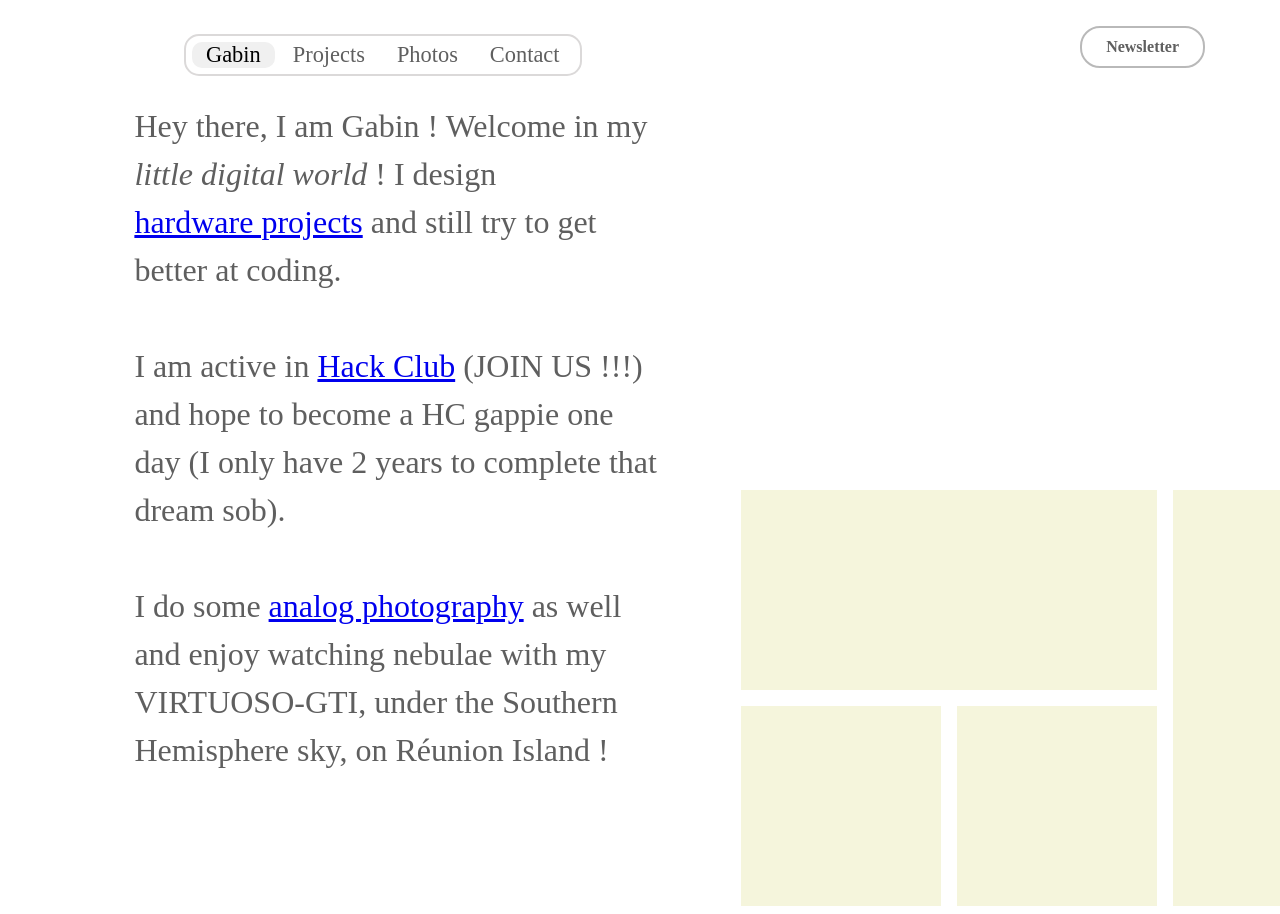
==== index.html @ 430d44c8 "Add files via upload" ====
<!doctype html>
<html lang="en">
  <head>
    <link rel="stylesheet" href="main.css" />
    <meta charset="UTF-8" />
    <meta name="viewport" content="width=device-width, initial-scale=1.0" />
    <meta
      name="keywords"
      content="Gabin, Tavernier, Reunion, Aerospace, Hardware, Hack Club"
    />
    <meta
      name="description"
      content="Haya ! Click here, it's my website !! I swear I am not going to hack you, I just want to share my projects and my interests with you !"
    />
    <title>Gabin - Home</title>
  </head>
  <body>
    <div id="header">
      <nav class="navbar">
        <ul>
          <li><a href="index.html" class="active">Gabin</a></li>
          <li><a href="projects.html">Projects</a></li>
          <li><a href="photos.html">Photos</a></li>
          <li><a href="contact.html">Contact</a></li>
        </ul>
      </nav>
      <div class="btns">
        <a href="newsletter.html" class="btn">Newsletter</a>
      </div>
    </div>
    <p class="about">
      Hey there, I am <span class="text-neutral-900">Gabin</span>&nbsp;! Welcome
      in my <i>little digital world</i>&nbsp;! I&nbsp;design
      <a href="projects.html">hardware&nbsp;projects</a> and still try to get
      better at coding.
    </p>
    <p class="about">
      I&nbsp;am active in <a href="https://hackclub.com">Hack Club</a> (JOIN
      US&nbsp;!!!) and hope to become a HC gappie one day (I only have 2 years
      to complete that dream sob).
    </p>
    <p class="about">
      I&nbsp;do some <a href="photos.html">analog photography</a> as well and
      enjoy watching nebulae with my VIRTUOSO-GTI, under the Southern Hemisphere
      sky, on Réunion Island&nbsp;!
    </p>

    <div class="grid-container">
      <div class="box" style="grid-area: box-1"></div>
      <div class="box" style="grid-area: box-2"></div>
      <div class="box" style="grid-area: box-3"></div>
      <div class="box box-4"></div>
    </div>
  </body>
</html>

<!---I&nbsp;design PCBs, program microcontrollers,
      experiment with technical CAD models, learn airframe design by making RC
      planes and also try to get deeper into coding.-->
---- main.css ----
p.about {
        color: rgb(95, 95, 95);
        font-size: 200%;
        line-height: 1.5;
        margin-right: 48%;
        margin-left: 10%;
        margin-top: 0.5em;
      }

.photos-wip {
        font-size: 500%;
        line-height: 1.5;
        margin-right: 10%;
        margin-left: 10%;
        margin-top: 18%;
        text-align: center;
      }


.wip {
        font-size: 500%;
        line-height: 1.5;
        margin-right: 10%;
        margin-left: 10%;
        margin-top: 18%;
        text-align: center;
      }
.box {
    background-color: beige;
}

.box-4 {
    background-image: url(images/perdican\ remove.png);
    background-size: contain;
    background-position: center;
}

.grid-container {
    margin-left: 58%;
    margin-top: -25%;
    display: grid;
    grid-auto-columns: 200px;
    grid-auto-rows: 200px;
    gap: 1em;
    grid-template-areas: 
    "box-1 box-1 box-2"
    "box-3 box-4 box-2";
}

@media(max-width: 56em){
    .grid-container {
       gap: 1em;
       grid-template-areas: 
       "box-1 box-1"
       "box-2 box-3"
       "box-2 box-4";
    }
}

body {
    display: flex;
    flex-wrap: wrap;
    align-items: flex-start;
}
.navbar ul{
    list-style-type: none;
    display: inline-flex;
    gap: 4px;
    border-radius: 15px;
    background-color:rgb(255, 255, 255);
    padding: 6px;
    margin-left: 9em;
    margin-bottom: 0px;
    border: 2px solid rgb(219, 217, 217);
}
.navbar a{
    font-size: 1.4em;
    color: rgb(95, 95, 95);
    text-decoration: none;
    padding: 0px 14px;
    display: block;
    text-align: center;
    transition: 0.3s;
    border-radius: 10px;
}
.navbar a:hover{
    background-color: rgb(240, 240, 240);
    
}
.navbar li{
    float: left;
}
.navbar a.active {
    color: black;
    background-color: rgb(240, 240, 240);
}
#header {
    display: flex;
    justify-content: space-between;
    align-items: center;
    padding: 10px 2em;
    width: 100%;
}
.btns {
    display: flex;
    margin-right: 2em;
}
.btn { 
    margin: 3px;
    text-decoration: none;
    padding: 0.6rem 1.5rem;
    border-radius: 20px;
    font-weight: 600;
    font-size: 1rem;
    background: white;
    color: rgb(95, 95, 95);
    border: 2px solid rgb(185, 185, 185);
    transition: 0.3s;
}
.btn-active {
    margin: 3px;
    text-decoration: none;
    padding: 0.6rem 1.5rem;
    border-radius: 20px;
    font-weight: 600;
    font-size: 1rem;
    background: rgb(240, 240, 240);
    color: rgb(0, 0, 0);
    border: 2px solid rgb(185, 185, 185);
}
.btn:hover {
    background: rgb(240, 240, 240);
    
}
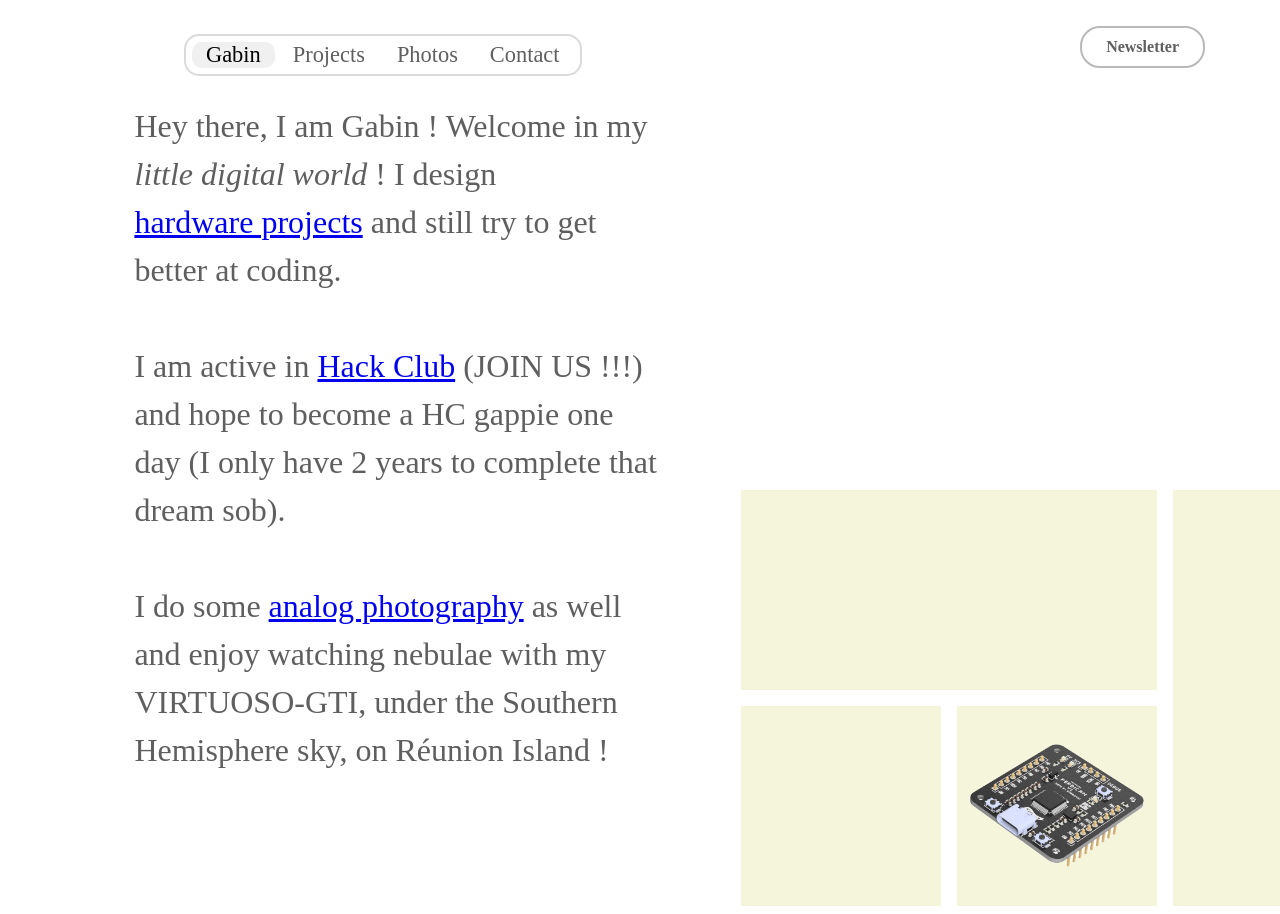
==== commit 5ab9679a: "add updated css and html files with navbar, text description etc, see devlogs" ====
--- a/index.html
+++ b/index.html
@@ -1,59 +1,59 @@
-<!doctype html>
-<html lang="en">
-  <head>
-    <link rel="stylesheet" href="main.css" />
-    <meta charset="UTF-8" />
-    <meta name="viewport" content="width=device-width, initial-scale=1.0" />
-    <meta
-      name="keywords"
-      content="Gabin, Tavernier, Reunion, Aerospace, Hardware, Hack Club"
-    />
-    <meta
-      name="description"
-      content="Haya ! Click here, it's my website !! I swear I am not going to hack you, I just want to share my projects and my interests with you !"
-    />
-    <title>Gabin - Home</title>
-  </head>
-  <body>
-    <div id="header">
-      <nav class="navbar">
-        <ul>
-          <li><a href="index.html" class="active">Gabin</a></li>
-          <li><a href="projects.html">Projects</a></li>
-          <li><a href="photos.html">Photos</a></li>
-          <li><a href="contact.html">Contact</a></li>
-        </ul>
-      </nav>
-      <div class="btns">
-        <a href="newsletter.html" class="btn">Newsletter</a>
-      </div>
-    </div>
-    <p class="about">
-      Hey there, I am <span class="text-neutral-900">Gabin</span>&nbsp;! Welcome
-      in my <i>little digital world</i>&nbsp;! I&nbsp;design
-      <a href="projects.html">hardware&nbsp;projects</a> and still try to get
-      better at coding.
-    </p>
-    <p class="about">
-      I&nbsp;am active in <a href="https://hackclub.com">Hack Club</a> (JOIN
-      US&nbsp;!!!) and hope to become a HC gappie one day (I only have 2 years
-      to complete that dream sob).
-    </p>
-    <p class="about">
-      I&nbsp;do some <a href="photos.html">analog photography</a> as well and
-      enjoy watching nebulae with my VIRTUOSO-GTI, under the Southern Hemisphere
-      sky, on Réunion Island&nbsp;!
-    </p>
-
-    <div class="grid-container">
-      <div class="box" style="grid-area: box-1"></div>
-      <div class="box" style="grid-area: box-2"></div>
-      <div class="box" style="grid-area: box-3"></div>
-      <div class="box box-4"></div>
-    </div>
-  </body>
-</html>
-
-<!---I&nbsp;design PCBs, program microcontrollers,
-      experiment with technical CAD models, learn airframe design by making RC
-      planes and also try to get deeper into coding.-->
+<!doctype html>
+<html lang="en">
+  <head>
+    <link rel="stylesheet" href="main.css" />
+    <meta charset="UTF-8" />
+    <meta name="viewport" content="width=device-width, initial-scale=1.0" />
+    <meta
+      name="keywords"
+      content="Gabin, Tavernier, Reunion, Aerospace, Hardware, Hack Club"
+    />
+    <meta
+      name="description"
+      content="Haya ! Click here, it's my website !! I swear I am not going to hack you, I just want to share my projects and my interests with you !"
+    />
+    <title>Gabin - Home</title>
+  </head>
+  <body>
+    <div id="header">
+      <nav class="navbar">
+        <ul>
+          <li><a href="index.html" class="active">Gabin</a></li>
+          <li><a href="projects.html">Projects</a></li>
+          <li><a href="photos.html">Photos</a></li>
+          <li><a href="contact.html">Contact</a></li>
+        </ul>
+      </nav>
+      <div class="btns">
+        <a href="newsletter.html" class="btn">Newsletter</a>
+      </div>
+    </div>
+    <p class="about">
+      Hey there, I am <span class="text-neutral-900">Gabin</span>&nbsp;! Welcome
+      in my <i>little digital world</i>&nbsp;! I&nbsp;design
+      <a href="projects.html">hardware&nbsp;projects</a> and still try to get
+      better at coding.
+    </p>
+    <p class="about">
+      I&nbsp;am active in <a href="https://hackclub.com">Hack Club</a> (JOIN
+      US&nbsp;!!!) and hope to become a HC gappie one day (I only have 2 years
+      to complete that dream sob).
+    </p>
+    <p class="about">
+      I&nbsp;do some <a href="photos.html">analog photography</a> as well and
+      enjoy watching nebulae with my VIRTUOSO-GTI, under the Southern Hemisphere
+      sky, on Réunion Island&nbsp;!
+    </p>
+
+    <div class="grid-container">
+      <div class="box" style="grid-area: box-1"></div>
+      <div class="box" style="grid-area: box-2"></div>
+      <div class="box" style="grid-area: box-3"></div>
+      <div class="box box-4"></div>
+    </div>
+  </body>
+</html>
+
+<!---I&nbsp;design PCBs, program microcontrollers,
+      experiment with technical CAD models, learn airframe design by making RC
+      planes and also try to get deeper into coding.-->
--- a/main.css
+++ b/main.css
@@ -1,134 +1,134 @@
-p.about {
-        color: rgb(95, 95, 95);
-        font-size: 200%;
-        line-height: 1.5;
-        margin-right: 48%;
-        margin-left: 10%;
-        margin-top: 0.5em;
-      }
-
-.photos-wip {
-        font-size: 500%;
-        line-height: 1.5;
-        margin-right: 10%;
-        margin-left: 10%;
-        margin-top: 18%;
-        text-align: center;
-      }
-
-
-.wip {
-        font-size: 500%;
-        line-height: 1.5;
-        margin-right: 10%;
-        margin-left: 10%;
-        margin-top: 18%;
-        text-align: center;
-      }
-.box {
-    background-color: beige;
-}
-
-.box-4 {
-    background-image: url(images/perdican\ remove.png);
-    background-size: contain;
-    background-position: center;
-}
-
-.grid-container {
-    margin-left: 58%;
-    margin-top: -25%;
-    display: grid;
-    grid-auto-columns: 200px;
-    grid-auto-rows: 200px;
-    gap: 1em;
-    grid-template-areas: 
-    "box-1 box-1 box-2"
-    "box-3 box-4 box-2";
-}
-
-@media(max-width: 56em){
-    .grid-container {
-       gap: 1em;
-       grid-template-areas: 
-       "box-1 box-1"
-       "box-2 box-3"
-       "box-2 box-4";
-    }
-}
-
-body {
-    display: flex;
-    flex-wrap: wrap;
-    align-items: flex-start;
-}
-.navbar ul{
-    list-style-type: none;
-    display: inline-flex;
-    gap: 4px;
-    border-radius: 15px;
-    background-color:rgb(255, 255, 255);
-    padding: 6px;
-    margin-left: 9em;
-    margin-bottom: 0px;
-    border: 2px solid rgb(219, 217, 217);
-}
-.navbar a{
-    font-size: 1.4em;
-    color: rgb(95, 95, 95);
-    text-decoration: none;
-    padding: 0px 14px;
-    display: block;
-    text-align: center;
-    transition: 0.3s;
-    border-radius: 10px;
-}
-.navbar a:hover{
-    background-color: rgb(240, 240, 240);
-    
-}
-.navbar li{
-    float: left;
-}
-.navbar a.active {
-    color: black;
-    background-color: rgb(240, 240, 240);
-}
-#header {
-    display: flex;
-    justify-content: space-between;
-    align-items: center;
-    padding: 10px 2em;
-    width: 100%;
-}
-.btns {
-    display: flex;
-    margin-right: 2em;
-}
-.btn { 
-    margin: 3px;
-    text-decoration: none;
-    padding: 0.6rem 1.5rem;
-    border-radius: 20px;
-    font-weight: 600;
-    font-size: 1rem;
-    background: white;
-    color: rgb(95, 95, 95);
-    border: 2px solid rgb(185, 185, 185);
-    transition: 0.3s;
-}
-.btn-active {
-    margin: 3px;
-    text-decoration: none;
-    padding: 0.6rem 1.5rem;
-    border-radius: 20px;
-    font-weight: 600;
-    font-size: 1rem;
-    background: rgb(240, 240, 240);
-    color: rgb(0, 0, 0);
-    border: 2px solid rgb(185, 185, 185);
-}
-.btn:hover {
-    background: rgb(240, 240, 240);
-    
-}
+p.about {
+        color: rgb(95, 95, 95);
+        font-size: 200%;
+        line-height: 1.5;
+        margin-right: 48%;
+        margin-left: 10%;
+        margin-top: 0.5em;
+      }
+
+.photos-wip {
+        font-size: 500%;
+        line-height: 1.5;
+        margin-right: 10%;
+        margin-left: 10%;
+        margin-top: 18%;
+        text-align: center;
+      }
+
+
+.wip {
+        font-size: 500%;
+        line-height: 1.5;
+        margin-right: 10%;
+        margin-left: 10%;
+        margin-top: 18%;
+        text-align: center;
+      }
+.box {
+    background-color: beige;
+}
+
+.box-4 {
+    background-image: url(images/perdican\ remove.png);
+    background-size: contain;
+    background-position: center;
+}
+
+.grid-container {
+    margin-left: 58%;
+    margin-top: -25%;
+    display: grid;
+    grid-auto-columns: 200px;
+    grid-auto-rows: 200px;
+    gap: 1em;
+    grid-template-areas: 
+    "box-1 box-1 box-2"
+    "box-3 box-4 box-2";
+}
+
+@media(max-width: 56em){
+    .grid-container {
+       gap: 1em;
+       grid-template-areas: 
+       "box-1 box-1"
+       "box-2 box-3"
+       "box-2 box-4";
+    }
+}
+
+body {
+    display: flex;
+    flex-wrap: wrap;
+    align-items: flex-start;
+}
+.navbar ul{
+    list-style-type: none;
+    display: inline-flex;
+    gap: 4px;
+    border-radius: 15px;
+    background-color:rgb(255, 255, 255);
+    padding: 6px;
+    margin-left: 9em;
+    margin-bottom: 0px;
+    border: 2px solid rgb(219, 217, 217);
+}
+.navbar a{
+    font-size: 1.4em;
+    color: rgb(95, 95, 95);
+    text-decoration: none;
+    padding: 0px 14px;
+    display: block;
+    text-align: center;
+    transition: 0.3s;
+    border-radius: 10px;
+}
+.navbar a:hover{
+    background-color: rgb(240, 240, 240);
+    
+}
+.navbar li{
+    float: left;
+}
+.navbar a.active {
+    color: black;
+    background-color: rgb(240, 240, 240);
+}
+#header {
+    display: flex;
+    justify-content: space-between;
+    align-items: center;
+    padding: 10px 2em;
+    width: 100%;
+}
+.btns {
+    display: flex;
+    margin-right: 2em;
+}
+.btn { 
+    margin: 3px;
+    text-decoration: none;
+    padding: 0.6rem 1.5rem;
+    border-radius: 20px;
+    font-weight: 600;
+    font-size: 1rem;
+    background: white;
+    color: rgb(95, 95, 95);
+    border: 2px solid rgb(185, 185, 185);
+    transition: 0.3s;
+}
+.btn-active {
+    margin: 3px;
+    text-decoration: none;
+    padding: 0.6rem 1.5rem;
+    border-radius: 20px;
+    font-weight: 600;
+    font-size: 1rem;
+    background: rgb(240, 240, 240);
+    color: rgb(0, 0, 0);
+    border: 2px solid rgb(185, 185, 185);
+}
+.btn:hover {
+    background: rgb(240, 240, 240);
+    
+}
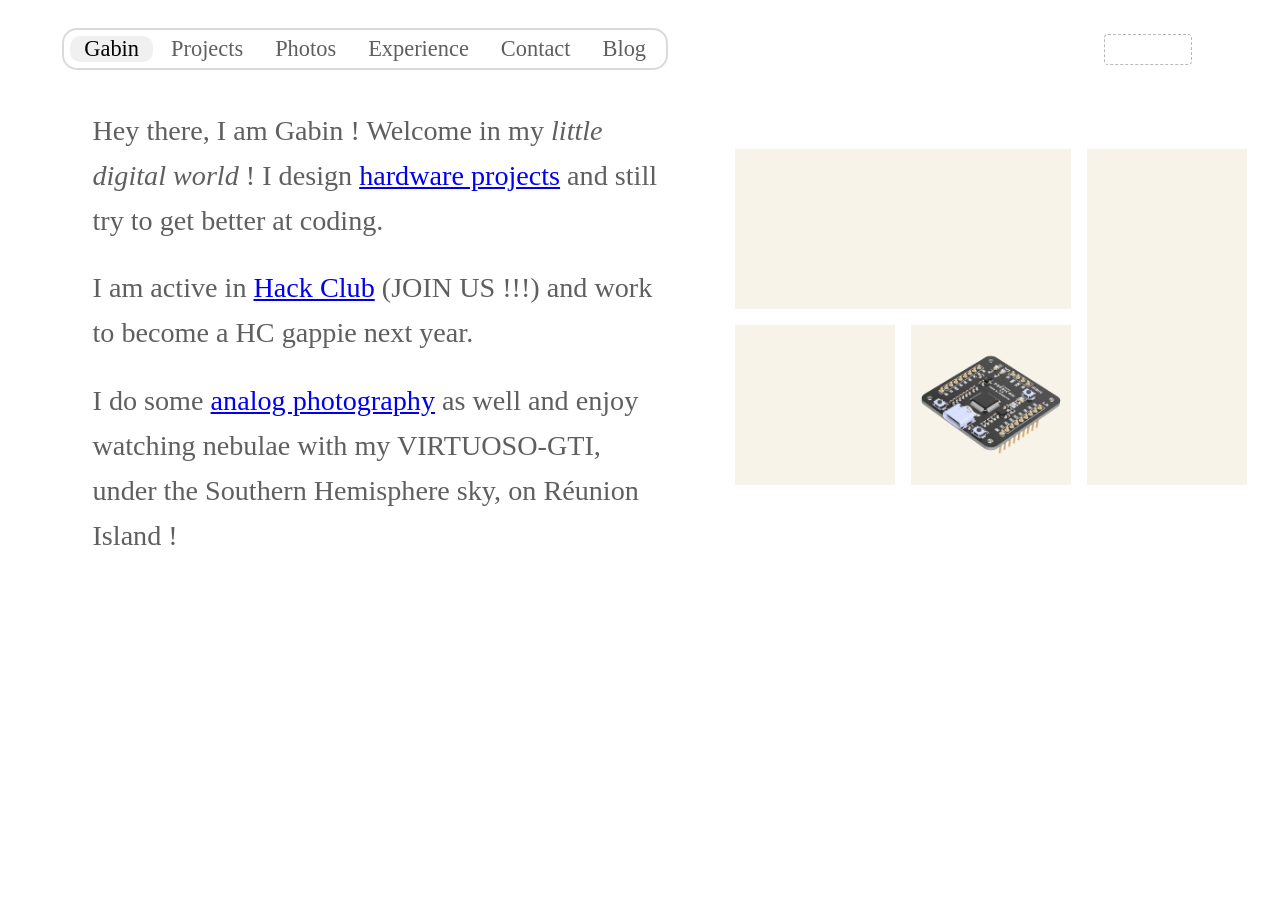
==== commit 3c8fb082: "bigger navbar with new pages (pages not finished yet), removed newsletter btn, add js for tap animat" ====
--- a/index.html
+++ b/index.html
@@ -21,11 +21,13 @@
           <li><a href="index.html" class="active">Gabin</a></li>
           <li><a href="projects.html">Projects</a></li>
           <li><a href="photos.html">Photos</a></li>
+          <li><a href="role.html">Experience</a></li>
           <li><a href="contact.html">Contact</a></li>
+          <li><a href="blog.html">Blog</a></li>
         </ul>
       </nav>
       <div class="btns">
-        <a href="newsletter.html" class="btn">Newsletter</a>
+        <div class="badge-placeholder"></div>
       </div>
     </div>
     <p class="about">
@@ -36,8 +38,7 @@
     </p>
     <p class="about">
       I&nbsp;am active in <a href="https://hackclub.com">Hack Club</a> (JOIN
-      US&nbsp;!!!) and hope to become a HC gappie one day (I only have 2 years
-      to complete that dream sob).
+      US&nbsp;!!!) and work to become a HC gappie next year.
     </p>
     <p class="about">
       I&nbsp;do some <a href="photos.html">analog photography</a> as well and
@@ -48,9 +49,16 @@
     <div class="grid-container">
       <div class="box" style="grid-area: box-1"></div>
       <div class="box" style="grid-area: box-2"></div>
-      <div class="box" style="grid-area: box-3"></div>
-      <div class="box box-4"></div>
+      <div class="box box-3" style="grid-area: box-3">
+        <span class="box-label">My Pictures</span>
+        <div class="box-image"></div>
+      </div>
+      <div class="box box-4" style="grid-area: box-4">
+        <span class="box-label">My Projects</span>
+        <div class="box-image"></div>
+      </div>
     </div>
+    <script src="script.js"></script>
   </body>
 </html>
 
--- a/main.css
+++ b/main.css
@@ -1,134 +1,442 @@
+:root {
+  --text-col: 55%;
+}
+
+*, *::before, *::after {
+  box-sizing: border-box;
+}
+
+html {
+  overflow-x: hidden;
+}
+
+img {
+  max-width: 100%;
+  height: auto;
+  display: block;
+}
+
+body {
+  display: grid;
+  grid-template-columns: var(--text-col) 1fr;
+}
+
+#header {
+  grid-column: 1 / -1;
+  display: flex;
+  justify-content: space-between;
+  align-items: center;
+  padding: 20px 0 15px 0;
+}
+    
+.navbar {
+  width: var(--text-col);
+  display: flex;
+  justify-content: center;
+  margin-left: 0.6em;
+}
+
+.navbar ul {
+  list-style: none;
+  display: inline-flex;
+  gap: 4px;
+  border-radius: 15px;
+  background-color: white;
+  padding: 6px;
+  margin: 0;
+  border: 2px solid rgb(219, 217, 217);
+}
+
+.navbar li {
+  float: left;
+}
+
+.navbar a {
+  font-size: 1.4em;
+  color: rgb(95, 95, 95);
+  text-decoration: none;
+  padding: 0 14px;
+  display: block;
+  text-align: center;
+  transition: background-color 0.3s;
+  border-radius: 10px;
+}
+
+.navbar a:hover,
+.navbar a.active {
+  background-color: rgb(240, 240, 240);
+}
+
+.navbar a.active {
+  color: black;
+}
+
+.btns {
+  display: flex;
+  margin-right: 5em;
+}
+
+.badge-placeholder {
+  width: 88px;
+  height: 31px;
+  border: 1px dashed rgb(185, 185, 185);
+  border-radius: 4px;
+}
+
+.btn,
+.btn-active {
+  position: relative;
+  z-index: 0;
+  margin: 3px;
+  text-decoration: none;
+  padding: 0.6rem 1.5rem;
+  border-radius: 20px;
+  font-weight: 600;
+  font-size: 1rem;
+  border: 2px solid rgb(185, 185, 185);
+}
+
+.btn {
+  background: white;
+  color: rgb(95, 95, 95);
+}
+
+.btn-active {
+  background: white;
+  color: black;
+}
+
+.btn::before,
+.btn-active::before {
+  content: "";
+  position: absolute;
+  inset: 6px;
+  border-radius: 14px;
+  background: transparent;
+  transition: background-color 0.3s;
+  z-index: -1;
+}
+
+.btn:hover::before,
+.btn-active::before {
+  background: rgb(240, 240, 240);
+}
+
 p.about {
-        color: rgb(95, 95, 95);
-        font-size: 200%;
-        line-height: 1.5;
-        margin-right: 48%;
-        margin-left: 10%;
-        margin-top: 0.5em;
-      }
-
+  color: rgb(95, 95, 95);
+  font-size: clamp(1.25rem, 2.2vw, 2rem);
+  line-height: 1.6;
+  margin: 0.8em 0 0 3em;
+  padding-right: 1.5em;
+}
+
+.wip,
 .photos-wip {
-        font-size: 500%;
-        line-height: 1.5;
-        margin-right: 10%;
-        margin-left: 10%;
-        margin-top: 18%;
-        text-align: center;
-      }
-
-
-.wip {
-        font-size: 500%;
-        line-height: 1.5;
-        margin-right: 10%;
-        margin-left: 10%;
-        margin-top: 18%;
-        text-align: center;
-      }
+  grid-column: 1 / -1;
+  font-size: clamp(2rem, 8vw, 5rem);
+  line-height: 1.5;
+  margin: 10% 10% 0;
+  text-align: center;
+}
+
+.box-1 { grid-area: box-1; }
+.box-2 { grid-area: box-2; }
+.box-3 { grid-area: box-3; }
+.box-4 { grid-area: box-4; }
+
 .box {
-    background-color: beige;
-}
-
-.box-4 {
-    background-image: url(images/perdican\ remove.png);
-    background-size: contain;
-    background-position: center;
-}
-
+  background-color: #f7f3e8;
+  position: relative;
+  overflow: hidden;
+}
+.box-image {
+  position: absolute;
+  inset: 0;
+  transition: background-position 1.1s ease, background-size 1.1s ease;
+}
+.box-4 .box-image {
+  background-image: url(images/perdican\ remove.png);
+  background-size: 100%;
+  background-position: center;
+  background-repeat: no-repeat;
+}
+.box-4 .box-label {
+  opacity: 0;
+}
+.box-4:hover .box-image,
+.box-4.is-active .box-image {
+  background-size: 160%;
+  background-position: center -25%;
+}
+.box-4:hover .box-label,
+.box-4.is-active .box-label {
+  opacity: 1;
+}
+.box-3 .box-image {
+  background-image: url(images/picasso-removed.png);
+  background-size: 140%;
+  background-position: center 40%;
+  background-repeat: no-repeat;
+}
+.box-3:hover .box-image,
+.box-3.is-active .box-image {
+  background-position: center 20%;
+}
+.box-3 .box-label {
+  opacity: 0;
+}
+.box-3:hover .box-label,
+.box-3.is-active .box-label {
+  opacity: 1;
+}
+.box-label {
+  position: absolute;
+  inset: 0;
+  display: flex;
+  align-items: center;
+  justify-content: center;
+  transform: translateY(-3em);
+  transition: opacity 0.9s ease;
+  font-weight: bold;
+}
 .grid-container {
-    margin-left: 58%;
-    margin-top: -25%;
-    display: grid;
-    grid-auto-columns: 200px;
-    grid-auto-rows: 200px;
-    gap: 1em;
-    grid-template-areas: 
+  grid-column: 2;
+  grid-row: 2 / 5;
+  align-self: start;
+  margin: 4em 0em 0 2em;
+  display: grid;
+  grid-template-columns: repeat(3, 160px);
+  grid-template-rows: repeat(2, 160px);
+  grid-template-areas:
     "box-1 box-1 box-2"
     "box-3 box-4 box-2";
-}
-
-@media(max-width: 56em){
-    .grid-container {
-       gap: 1em;
-       grid-template-areas: 
-       "box-1 box-1"
-       "box-2 box-3"
-       "box-2 box-4";
-    }
-}
-
-body {
+  gap: 1em;
+}
+
+@media screen and (min-width: 1440px) {
+  :root { --text-col: 50%; }
+
+  p.about {
+    font-size: clamp(2rem, 2.2vw, 2.5rem);
+  }
+
+  .grid-container {
+    grid-template-columns: repeat(3, 210px);
+    grid-template-rows: repeat(2, 210px);
+  }
+}
+
+@media screen and (min-width: 1800px) {
+  :root { --text-col: 48%; }
+
+  p.about {
+    font-size: clamp(2.2rem, 2.2vw, 2.8rem);
+  }
+
+  .grid-container {
+    grid-template-columns: repeat(3, 250px);
+    grid-template-rows: repeat(2, 250px);
+  }
+}
+
+@media screen and (max-width: 1024px) {
+  body {
     display: flex;
-    flex-wrap: wrap;
-    align-items: flex-start;
-}
-.navbar ul{
-    list-style-type: none;
-    display: inline-flex;
-    gap: 4px;
-    border-radius: 15px;
-    background-color:rgb(255, 255, 255);
-    padding: 6px;
-    margin-left: 9em;
-    margin-bottom: 0px;
-    border: 2px solid rgb(219, 217, 217);
-}
-.navbar a{
-    font-size: 1.4em;
-    color: rgb(95, 95, 95);
-    text-decoration: none;
-    padding: 0px 14px;
-    display: block;
-    text-align: center;
-    transition: 0.3s;
-    border-radius: 10px;
-}
-.navbar a:hover{
-    background-color: rgb(240, 240, 240);
-    
-}
-.navbar li{
-    float: left;
-}
-.navbar a.active {
-    color: black;
-    background-color: rgb(240, 240, 240);
-}
-#header {
+    flex-direction: column;
+    align-items: center;
+  }
+
+  .btns {
+    display: none;
+  }
+
+  #header {
+    justify-content: center;
+    padding: 10px 0;
+  }
+
+  .navbar {
+    width: auto;
+  }
+
+  .navbar ul {
+    margin-left: 0;
+  }
+
+  p.about {
+    max-width: 80%;
+    padding-right: 0;
+    margin: 0.8em auto 0.4em;
+    font-size: 2rem;
+  }
+
+  .grid-container {
+    grid-column: unset;
+    grid-row: unset;
+    align-self: unset;
+    justify-self: unset;
+    margin: 30px auto;
+    margin-top: 30px;
+    max-width: 90vw;
+    grid-template-columns: repeat(3, minmax(0, 160px));
+    grid-template-rows: repeat(2, minmax(0, 160px));
+    grid-template-areas:
+      "box-1 box-1 box-2"
+      "box-3 box-4 box-2";
+    justify-content: center;
+  }
+
+  .wip,
+  .photos-wip {
+    grid-column: unset;
+    width: 100%;
+    margin-top: 8%;
+  }
+}
+
+@media screen and (max-width: 600px) {
+  #header {
+    padding: 6px 5px;
+  }
+
+  .navbar {
+    width: 110%;
+    max-width: 360px;
+  }
+
+  .navbar ul {
+    justify-content: center;
+    width: 100%;
+    padding: 4px;
+    gap: 0;
+    border-width: 1px;
+  }
+
+  .navbar a {
+    font-size: 0.85rem;
+    padding: 4px 8px;
+    font-weight: 500;
+  }
+
+  p.about {
+    font-size: 1.5rem;
+    max-width: 90%;
+    margin: 0.7em auto 0;
+    overflow-wrap: break-word;
+    word-break: break-word;
+  }
+
+  .grid-container {
     display: flex;
-    justify-content: space-between;
+    flex-direction: column;
     align-items: center;
-    padding: 10px 2em;
     width: 100%;
-}
-.btns {
-    display: flex;
-    margin-right: 2em;
-}
-.btn { 
-    margin: 3px;
-    text-decoration: none;
-    padding: 0.6rem 1.5rem;
-    border-radius: 20px;
-    font-weight: 600;
-    font-size: 1rem;
-    background: white;
-    color: rgb(95, 95, 95);
-    border: 2px solid rgb(185, 185, 185);
-    transition: 0.3s;
-}
-.btn-active {
-    margin: 3px;
-    text-decoration: none;
-    padding: 0.6rem 1.5rem;
-    border-radius: 20px;
-    font-weight: 600;
-    font-size: 1rem;
-    background: rgb(240, 240, 240);
-    color: rgb(0, 0, 0);
-    border: 2px solid rgb(185, 185, 185);
-}
-.btn:hover {
-    background: rgb(240, 240, 240);
-    
-}
+    margin: 2rem auto 0;
+    padding: 0 16px;
+    gap: 16px;
+  }
+
+  .box {
+    width: 80vw;
+    height: 80vw;
+    max-width: 300px;
+    max-height: 300px;
+  }
+
+  .gallery-large img {
+    padding: 10px;
+  }
+}
+
+.gallery-large {
+  grid-column: 1 / -1;
+  display: grid;
+  grid-template-columns: repeat(auto-fit, 300px);
+  justify-content: center;
+  gap: 2em;
+}
+.gallery-large img{
+  width: 300px;
+  height: auto;
+  object-fit: cover;
+}
+.gallery-long {
+  grid-column: 1 / -1;
+  display: grid;
+  grid-template-columns: repeat(auto-fit, 400px);
+  justify-content: center;
+  gap: 2em;
+}
+.gallery-long img{
+  width: 400px;
+  height: auto;
+  object-fit: cover;
+}
+.gap-photos {
+  grid-column: 1 / -1;
+  height: 2em;
+}
+.photo-title {
+  color: rgb(95, 95, 95);
+  padding-top: 0.5em;
+  grid-column: 1 / -1;
+  text-align: center;
+}
+.photo-description {
+  grid-column: 1 / -1;
+  text-align: center;
+  max-width: 80%;
+  margin: 0 auto 2em;
+  padding-bottom: 0.8em;
+  font-size: 1.3em;
+}
+.newsletter-title {
+  grid-column: 1 / -1;
+  text-align: center;
+  margin-top: 2em;
+}
+.newsletter-description {
+  margin-top: 0;
+  grid-column: 1 / -1;
+  text-align: center;
+  font-size: 1.3em;
+}
+.newsletter-form {
+  grid-column: 1 / -1;
+  text-align: center;
+  border: 2px solid rgb(162, 161, 161);
+  border-radius: 10px;
+  max-width: 460px;
+  margin: 2em auto 0;
+  padding: 2.4em;
+}
+.newsletter-form form {
+  display: flex;
+  flex-direction: column;
+  align-items: center;
+}
+.newsletter-form input[type="submit"] {
+  margin-top: 1em;
+  font-size: 1.35em;
+  padding: 0.4em 1.3em;
+  border-radius: 25px;
+  border: 2px solid;
+  border-color: rgb(164, 226, 255);
+  background-color: rgb(164, 226, 255);
+}
+.newsletter-form input[type="submit"]:hover {
+  background-color: rgb(107, 200, 244);
+  border-color: rgb(107, 200, 244);
+  transition: background-color 0.3s;
+  transition: border-color 0.3s;
+}
+.newsletter-form input[type="email"] {
+  margin-top: 1.5em;
+  border: 0.5px solid rgb(162, 161, 161);
+  border-radius: 5px;
+  font-size: 1.35em;
+  padding: 0.2em 0.4em;
+}
+.newsletter-form label {
+  font-size: 1.35em;
+}
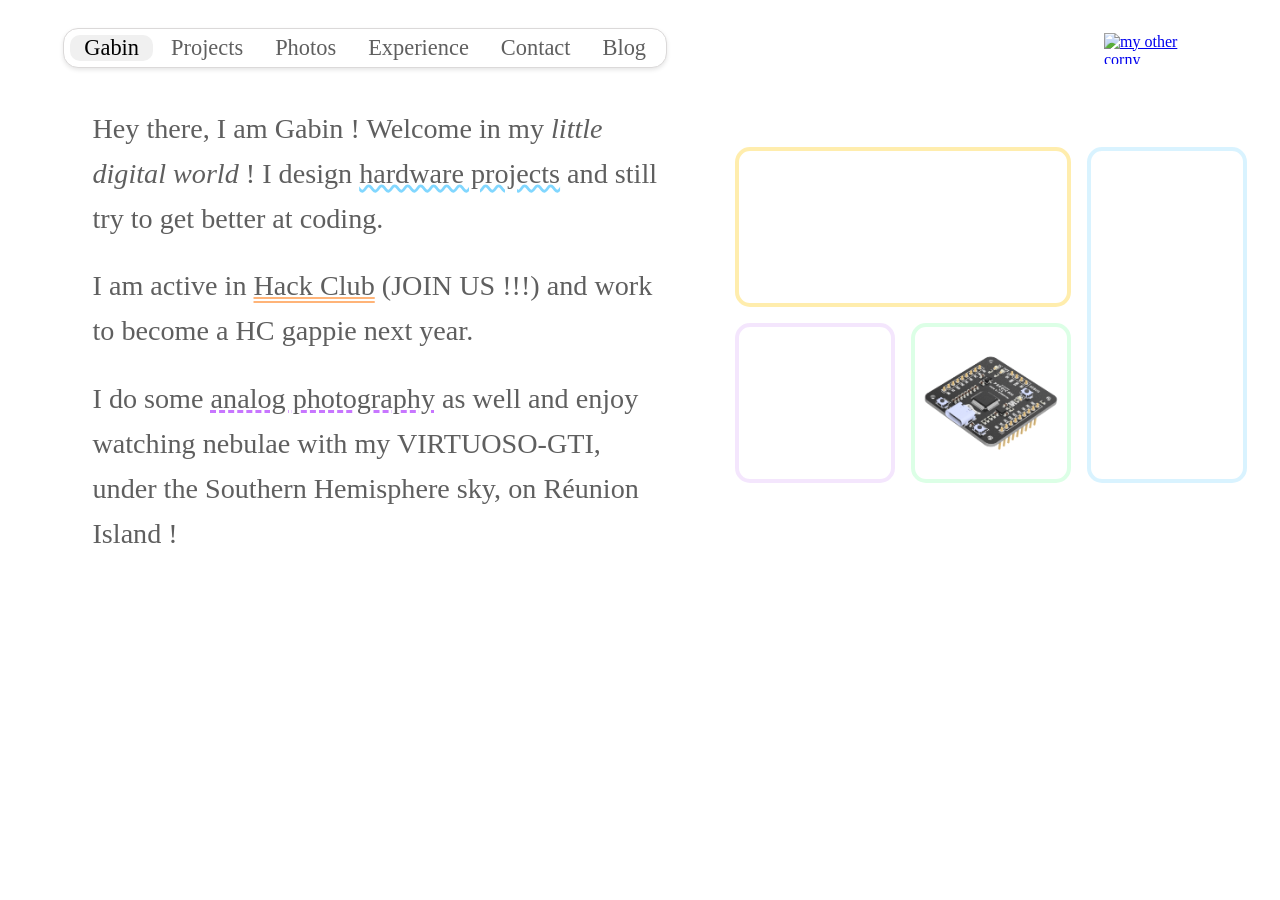
==== commit a0d313c8: "add cutie colours to the links and effects on hover It's so aesthetic what am I cooking I feel my ga" ====
--- a/index.html
+++ b/index.html
@@ -27,28 +27,30 @@
         </ul>
       </nav>
       <div class="btns">
-        <div class="badge-placeholder"></div>
+        <a href="https://gabin.gay" target="_blank" rel="noopener noreferrer">
+          <img src="images/gaybin.png.gif" width="88" height="31" alt="my other corny website!!" title="my other corny website!!" />
+        </a>
       </div>
     </div>
     <p class="about">
       Hey there, I am <span class="text-neutral-900">Gabin</span>&nbsp;! Welcome
       in my <i>little digital world</i>&nbsp;! I&nbsp;design
-      <a href="projects.html">hardware&nbsp;projects</a> and still try to get
+      <a href="projects.html" class="projects-link">hardware&nbsp;projects</a> and still try to get
       better at coding.
     </p>
     <p class="about">
-      I&nbsp;am active in <a href="https://hackclub.com">Hack Club</a> (JOIN
+      I&nbsp;am active in <a href="role.html" class="hc-link">Hack Club</a> (JOIN
       US&nbsp;!!!) and work to become a HC gappie next year.
     </p>
     <p class="about">
-      I&nbsp;do some <a href="photos.html">analog photography</a> as well and
+      I&nbsp;do some <a href="photos.html" class="photos-link">analog photography</a> as well and
       enjoy watching nebulae with my VIRTUOSO-GTI, under the Southern Hemisphere
       sky, on Réunion Island&nbsp;!
     </p>
 
     <div class="grid-container">
-      <div class="box" style="grid-area: box-1"></div>
-      <div class="box" style="grid-area: box-2"></div>
+      <div class="box box-1" style="grid-area: box-1"></div>
+      <div class="box box-2" style="grid-area: box-2"></div>
       <div class="box box-3" style="grid-area: box-3">
         <span class="box-label">My Pictures</span>
         <div class="box-image"></div>
@@ -59,6 +61,10 @@
       </div>
     </div>
     <script src="script.js"></script>
+    <script src="https://pagering.gideon.sh/embed.js" defer></script>
+    <footer class="pagering-footer">
+      <pagering-link theme="light"></pagering-link>
+    </footer>
   </body>
 </html>
 
--- a/main.css
+++ b/main.css
@@ -44,7 +44,8 @@
   background-color: white;
   padding: 6px;
   margin: 0;
-  border: 2px solid rgb(219, 217, 217);
+  border: 1px solid rgb(219, 217, 217);
+  box-shadow: 0 2px 4px rgba(0, 0, 0, 0.1);
 }
 
 .navbar li {
@@ -81,6 +82,16 @@
   height: 31px;
   border: 1px dashed rgb(185, 185, 185);
   border-radius: 4px;
+}
+
+.pagering-footer {
+  position: fixed;
+  bottom: 0;
+  left: 0;
+  width: 100%;
+  display: flex;
+  justify-content: center;
+  padding: 0.5em 0;
 }
 
 .btn,
@@ -132,6 +143,7 @@
 
 .wip,
 .photos-wip {
+  color: rgb(95, 95, 95);
   grid-column: 1 / -1;
   font-size: clamp(2rem, 8vw, 5rem);
   line-height: 1.5;
@@ -145,10 +157,14 @@
 .box-4 { grid-area: box-4; }
 
 .box {
-  background-color: #f7f3e8;
+  border-radius: 15px;
   position: relative;
   overflow: hidden;
 }
+.box-1 { border: 4px solid rgba(255, 200, 0, 0.32); }
+.box-2 { border: 4px solid rgba(185, 233, 255, 0.539); }
+.box-3 { border: 4px solid rgba(232, 203, 251, 0.476); }
+.box-4 { border: 4px solid rgba(196, 255, 214, 0.598); }
 .box-image {
   position: absolute;
   inset: 0;
@@ -376,6 +392,19 @@
   grid-column: 1 / -1;
   height: 2em;
 }
+.photo {
+  position: relative;
+  transition: transform 0.6s ;
+}
+.photo img {
+  border-radius: 10px;
+}
+.photo:hover {
+  transform: rotate(3deg);
+}
+.photo:nth-of-type(2n):hover {
+  transform: rotate(-6deg);
+}
 .photo-title {
   color: rgb(95, 95, 95);
   padding-top: 0.5em;
@@ -383,6 +412,7 @@
   text-align: center;
 }
 .photo-description {
+  color: rgb(95, 95, 95);
   grid-column: 1 / -1;
   text-align: center;
   max-width: 80%;
@@ -391,33 +421,48 @@
   font-size: 1.3em;
 }
 .newsletter-title {
+  color: rgb(95, 95, 95);
   grid-column: 1 / -1;
   text-align: center;
   margin-top: 2em;
+  font-size: 1.6em;
+  margin-bottom: 0;
 }
 .newsletter-description {
-  margin-top: 0;
-  grid-column: 1 / -1;
-  text-align: center;
-  font-size: 1.3em;
+  color: rgb(95, 95, 95);
+  font-size: 1.28em;
+  margin-bottom: 0.2em
+}
+.contact-title {
+  color: rgb(95, 95, 95);
+  grid-column: 1 / -1;
+  text-align: center;
+  margin-top: 2em;
 }
 .newsletter-form {
   grid-column: 1 / -1;
   text-align: center;
-  border: 2px solid rgb(162, 161, 161);
   border-radius: 10px;
-  max-width: 460px;
-  margin: 2em auto 0;
+  max-width: 1100px;
+  margin: 0em auto 0;
   padding: 2.4em;
 }
 .newsletter-form form {
   display: flex;
   flex-direction: column;
   align-items: center;
+  gap: 0.8em;
+}
+.newsletter-inputs {
+  display: flex;
+  flex-direction: row;
+  align-items: center;
+  justify-content: center;
+  flex-wrap: wrap;
+  gap: 0.8em;
 }
 .newsletter-form input[type="submit"] {
-  margin-top: 1em;
-  font-size: 1.35em;
+  font-size: 1em;
   padding: 0.4em 1.3em;
   border-radius: 25px;
   border: 2px solid;
@@ -431,12 +476,48 @@
   transition: border-color 0.3s;
 }
 .newsletter-form input[type="email"] {
-  margin-top: 1.5em;
   border: 0.5px solid rgb(162, 161, 161);
   border-radius: 5px;
-  font-size: 1.35em;
+  font-size: 1.2em;
   padding: 0.2em 0.4em;
 }
 .newsletter-form label {
-  font-size: 1.35em;
-}
+  font-size: 1em;
+}
+footer {
+  grid-column: 1 / -1;
+  text-align: center;
+  margin-bottom: 1.5em;
+  margin-top: 1.5em;
+}
+
+.projects-link { 
+  text-decoration-color: rgb(129, 215, 255); 
+  text-decoration-style: wavy;
+  color: rgb(95, 95, 95);
+}
+.hc-link { 
+  text-decoration-color: rgb(255, 180, 120); 
+  text-decoration-style: double;
+  color: rgb(95, 95, 95);
+}
+.photos-link { 
+  text-decoration-color: rgb(200, 118, 255); 
+  text-decoration-style: dashed;
+  color: rgb(95, 95, 95);
+}
+.photos-link:hover { 
+  text-decoration-color: rgb(214, 152, 255); 
+  text-decoration-style: solid;
+  color: rgb(214, 152, 255); 
+}
+.hc-link:hover { 
+  text-decoration-color: rgb(255, 180, 120); 
+  text-decoration-style: solid;
+  color: rgb(255, 180, 120); 
+}
+.projects-link:hover { 
+  text-decoration-color: rgb(164, 226, 255); 
+  text-decoration-style: solid;
+  color: rgb(129, 215, 255); 
+}
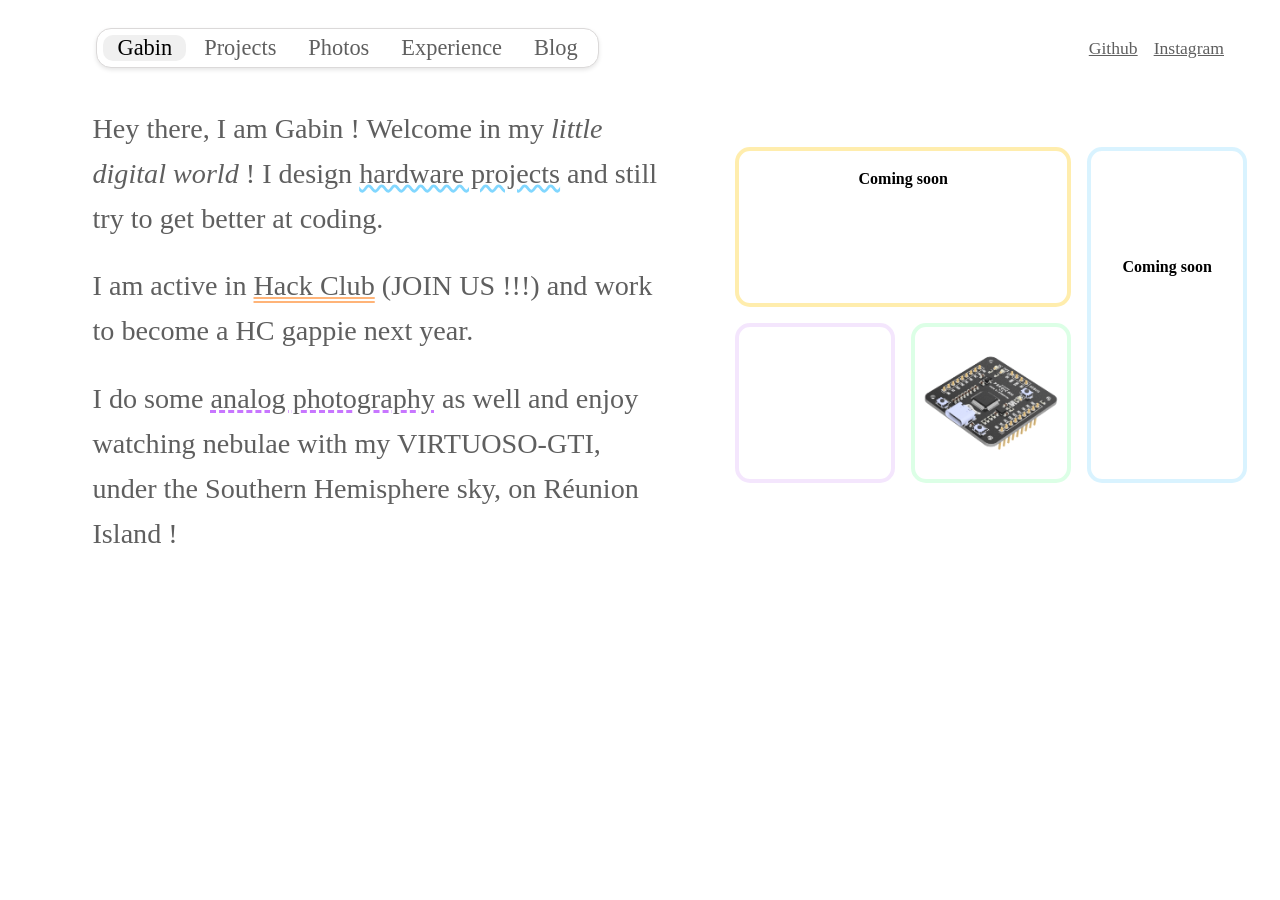
==== commit 1f03e480: "add comming soon text and try to make links to open in new tab" ====
--- a/index.html
+++ b/index.html
@@ -22,14 +22,12 @@
           <li><a href="projects.html">Projects</a></li>
           <li><a href="photos.html">Photos</a></li>
           <li><a href="role.html">Experience</a></li>
-          <li><a href="contact.html">Contact</a></li>
           <li><a href="blog.html">Blog</a></li>
         </ul>
       </nav>
       <div class="btns">
-        <a href="https://gabin.gay" target="_blank" rel="noopener noreferrer">
-          <img src="images/gaybin.png.gif" width="88" height="31" alt="my other corny website!!" title="my other corny website!!" />
-        </a>
+        <a href="https://github.com/gabouin" class="github-link" target="_blank" rel="noopener noreferrer">Github </a>
+        <a href="https://instagram.com/gabin.tvr_" class="instagram-link" target="_blank" rel="noopener noreferrer">Instagram </a>
       </div>
     </div>
     <p class="about">
@@ -49,8 +47,12 @@
     </p>
 
     <div class="grid-container">
-      <div class="box box-1" style="grid-area: box-1"></div>
-      <div class="box box-2" style="grid-area: box-2"></div>
+      <div class="box box-1" style="grid-area: box-1">
+        <span class="box-label">Coming soon</span>
+      </div>
+      <div class="box box-2" style="grid-area: box-2">
+        <span class="box-label">Coming soon</span>
+      </div>
       <div class="box box-3" style="grid-area: box-3">
         <span class="box-label">My Pictures</span>
         <div class="box-image"></div>
--- a/main.css
+++ b/main.css
@@ -8,6 +8,8 @@
 
 html {
   overflow-x: hidden;
+  position: relative;
+  min-height: 100%;
 }
 
 img {
@@ -19,6 +21,7 @@
 body {
   display: grid;
   grid-template-columns: var(--text-col) 1fr;
+  padding-bottom: 4.5em;
 }
 
 #header {
@@ -31,9 +34,9 @@
     
 .navbar {
   width: var(--text-col);
-  display: flex;
+  display: flex-start;
   justify-content: center;
-  margin-left: 0.6em;
+  margin-left: 1.5%;
 }
 
 .navbar ul {
@@ -44,6 +47,7 @@
   background-color: white;
   padding: 6px;
   margin: 0;
+  margin-left: 10%;
   border: 1px solid rgb(219, 217, 217);
   box-shadow: 0 2px 4px rgba(0, 0, 0, 0.1);
 }
@@ -71,12 +75,35 @@
 .navbar a.active {
   color: black;
 }
-
 .btns {
   display: flex;
-  margin-right: 5em;
-}
-
+  gap: 1em;
+  margin-right: 3em;
+}
+.instagram-link {
+  text-decoration-style: solid;
+  text-decoration-color: rgb(95, 95, 95);
+  color: rgb(95, 95, 95);
+  font-size: 1.1em;
+}
+.github-link {
+  text-decoration-style: none;
+  text-decoration-color: rgb(95, 95, 95);
+  color: rgb(95, 95, 95);
+  font-size: 1.1em;
+}
+.instagram-link:hover {
+  text-decoration-style: wavy;
+  text-decoration-color: rgb(0, 136, 255);
+  color: rgb(95, 95, 95);
+  font-size: 1.1em;
+}
+.github-link:hover {
+  text-decoration-style: wavy;
+  text-decoration-color: rgb(0, 136, 255);
+  color: rgb(95, 95, 95);
+  font-size: 1.1em;
+}
 .badge-placeholder {
   width: 88px;
   height: 31px;
@@ -85,10 +112,11 @@
 }
 
 .pagering-footer {
-  position: fixed;
-  bottom: 0;
+  position: absolute;
+  bottom: 1.5em;
   left: 0;
   width: 100%;
+  margin: 0;
   display: flex;
   justify-content: center;
   padding: 0.5em 0;
@@ -141,8 +169,7 @@
   padding-right: 1.5em;
 }
 
-.wip,
-.photos-wip {
+.wip {
   color: rgb(95, 95, 95);
   grid-column: 1 / -1;
   font-size: clamp(2rem, 8vw, 5rem);
@@ -234,6 +261,7 @@
 
   p.about {
     font-size: clamp(2rem, 2.2vw, 2.5rem);
+    
   }
 
   .grid-container {
@@ -422,34 +450,76 @@
 }
 .newsletter-title {
   color: rgb(95, 95, 95);
+  text-align: center;
+  margin-top: 0;
+  font-size: 1.5em;
+  margin-bottom: 0.8em;
+}
+.newsletter-description {
+  color: rgb(95, 95, 95);
+  font-size: 1em;
+  margin-bottom: 0.2em
+}
+.contact-title {
+  color: rgb(95, 95, 95);
   grid-column: 1 / -1;
   text-align: center;
   margin-top: 2em;
-  font-size: 1.6em;
   margin-bottom: 0;
-}
-.newsletter-description {
-  color: rgb(95, 95, 95);
-  font-size: 1.28em;
-  margin-bottom: 0.2em
-}
-.contact-title {
-  color: rgb(95, 95, 95);
-  grid-column: 1 / -1;
-  text-align: center;
-  margin-top: 2em;
-}
+  font-size: 2em;
+}
+.contact-links {
+  grid-column: 1 / -1;
+  display: flex;
+  flex-wrap: wrap;
+  justify-content: center;
+  gap: 1.5em;
+  margin-top: 2.5em;
+  padding: 0 1em;
+}
+.contact-card {
+  display: flex;
+  flex-direction: column;
+  align-items: center;
+  gap: 0.4em;
+  padding: 1.4em 2.2em;
+  border-radius: 15px;
+  background-color: white;
+  text-decoration: none;
+  transition: transform 0.6s;
+}
+.contact-card:hover {
+  transform: rotate(3deg) scale(1.05);
+}
+.contact-card:nth-of-type(2n):hover {
+  transform: rotate(-3deg) scale(1.05);
+}
+.contact-name {
+  font-weight: bold;
+  font-size: 1.3em;
+  color: black;
+}
+.contact-handle {
+  color: rgb(95, 95, 95);
+  font-size: 1.05em;
+}
+.contact-mail { border: 4px solid rgba(255, 200, 0, 0.32); }
+.contact-github { border: 4px solid rgba(251, 203, 246, 0.476); }
+.contact-slack { border: 4px solid rgba(196, 255, 251, 0.652); }
 .newsletter-form {
-  grid-column: 1 / -1;
+  grid-column: 2;
+  grid-row: 3;
+  align-self: start;
   text-align: center;
   border-radius: 10px;
-  max-width: 1100px;
+  max-width: 600px;
   margin: 0em auto 0;
-  padding: 2.4em;
+  padding: 1em;
+  margin-top: 8%;
 }
 .newsletter-form form {
   display: flex;
-  flex-direction: column;
+  flex-direction: row;
   align-items: center;
   gap: 0.8em;
 }
@@ -484,11 +554,58 @@
 .newsletter-form label {
   font-size: 1em;
 }
+.article-title {
+  text-align: left;
+  margin-left: 14%;
+  margin-top : 2em;
+  font-size: 2em;
+  color: rgb(95, 95, 95)
+}
+.article-wip {
+  text-align: left;
+  margin-left: 14%;
+  margin-top: 1em;
+  font-size: 1.35em;
+  color: rgb(95, 95, 95)
+  
+}
+.newsletter-grid {
+  grid-column: 1;
+  grid-row: 3;
+  align-self: start;
+  margin-left: 13%;
+  margin-right: 0;
+  margin-top: 2em;
+  display: grid;
+  grid-template-columns: 1fr;
+  gap: 1em;
+}
+.newsletter1 {
+  text-align: left;
+  border: 3px solid rgba(255, 0, 230, 0.304);
+  border-radius: 15px;
+  padding: 0.2em 1.2em 0.2em;
+  text-decoration: none;
+}
+.news1-title {
+  font-size: 1.2em;
+  font-weight: bold;
+  color: black;
+  text-align: center;
+}
+.news1-description {
+  color: rgb(59, 59, 59)
+}
+.newsletter1:hover {
+  border: 7px solid rgba(255, 0, 230, 0.304);
+}
 footer {
   grid-column: 1 / -1;
   text-align: center;
   margin-bottom: 1.5em;
   margin-top: 1.5em;
+  flex-grow: 0;
+  flex-shrink: 0;
 }
 
 .projects-link { 
@@ -520,4 +637,40 @@
   text-decoration-color: rgb(164, 226, 255); 
   text-decoration-style: solid;
   color: rgb(129, 215, 255); 
+}
+.blog-page {
+  min-height: calc(100vh - 16px);
+  grid-template-rows: auto auto 1fr auto;
+}
+
+/* responsive blog — doit rester à la FIN du fichier pour gagner sur les règles au-dessus */
+@media screen and (max-width: 1024px) {
+  .articles {
+    width: 90%;
+  }
+
+  .article-title,
+  .article-wip {
+    margin-left: 0;
+    text-align: center;
+  }
+
+  .newsletter-grid,
+  .newsletter-form {
+    width: min(90%, 500px);
+    margin: 1.5em auto 0;
+  }
+
+  .newsletter1 {
+    text-align: center;
+  }
+
+  .news1-description {
+    text-align: center;
+  }
+
+  .newsletter-form form {
+    justify-content: center;
+    flex-wrap: wrap;
+  }
 }
